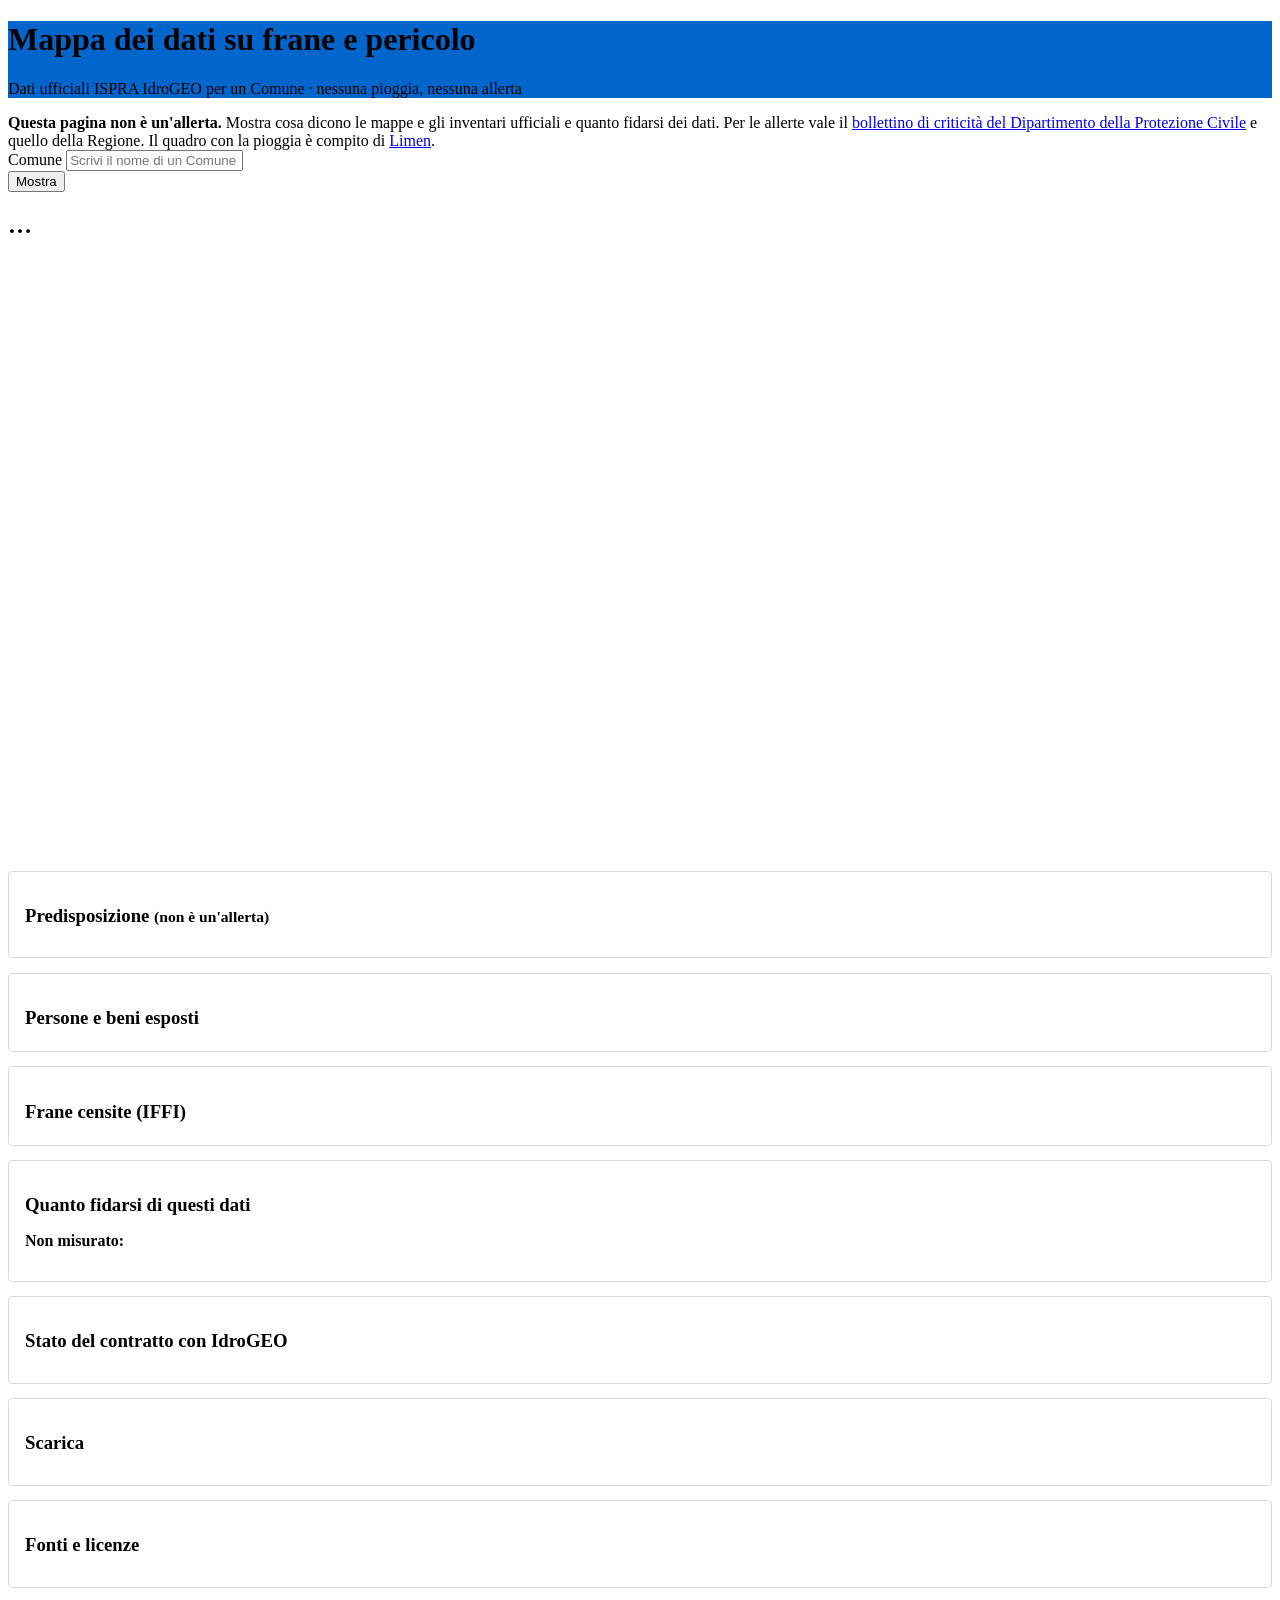
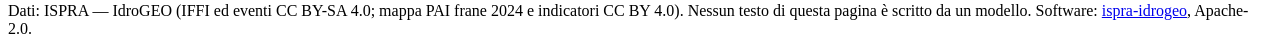
==== app/static/index.html @ 9c4b1706 "feat: Mappa dei dati su frane e pericolo, a page for public bodies (#22) - app/: a page in Italian (" ====
<!doctype html>
<html lang="it">
<head>
  <meta charset="utf-8">
  <meta name="viewport" content="width=device-width, initial-scale=1">
  <title>Mappa dei dati su frane e pericolo</title>
  <link rel="stylesheet" href="vendor/bootstrap-italia/css/bootstrap-italia.min.css">
  <link rel="stylesheet" href="vendor/leaflet/leaflet.css">
  <link rel="stylesheet" href="app.css">
</head>
<body>
  <header class="it-header-center-wrapper py-3">
    <div class="container">
      <h1 id="ente" class="h3 mb-0 text-white">Mappa dei dati su frane e pericolo</h1>
      <p class="mb-0 text-white small">Dati ufficiali ISPRA IdroGEO per un Comune · nessuna pioggia, nessuna allerta</p>
    </div>
  </header>

  <main class="container my-3">
    <div class="alert alert-warning" role="note">
      <strong>Questa pagina non è un'allerta.</strong>
      Mostra cosa dicono le mappe e gli inventari ufficiali e quanto fidarsi dei dati.
      Per le allerte vale il <a id="bulletin" href="#" rel="noopener">bollettino di criticità del Dipartimento della Protezione Civile</a>
      e quello della Regione. Il quadro con la pioggia è compito di <a id="limen" href="#" rel="noopener">Limen</a>.
    </div>

    <form id="search" class="row g-2 align-items-end mb-3" role="search">
      <div class="col-sm-8 col-md-6">
        <label for="q" class="form-label">Comune</label>
        <input id="q" class="form-control" list="found" autocomplete="off" placeholder="Scrivi il nome di un Comune">
        <datalist id="found"></datalist>
      </div>
      <div class="col-auto"><button class="btn btn-primary" type="submit">Mostra</button></div>
    </form>

    <div class="row g-3">
      <section class="col-lg-8" aria-label="Mappa">
        <h2 id="title" class="h4">…</h2>
        <p id="crumbs" class="small text-muted mb-2"></p>
        <div id="map" role="application" aria-label="Mappa del Comune"></div>
        <div id="layer-state" class="small text-muted mt-1" aria-live="polite"></div>
        <div id="legend" class="small mt-2"></div>
      </section>

      <aside class="col-lg-4" aria-label="Dati del Comune">
        <div class="box">
          <h3 class="h5">Predisposizione <small class="text-muted">(non è un'allerta)</small></h3>
          <div id="predisposition"></div>
          <p class="small text-muted mb-0" id="rule"></p>
        </div>

        <div class="box">
          <h3 class="h5">Persone e beni esposti</h3>
          <table class="table table-sm small mb-0"><tbody id="exposure"></tbody></table>
        </div>

        <div class="box">
          <h3 class="h5">Frane censite (IFFI)</h3>
          <div id="iffi" class="small"></div>
        </div>

        <div class="box">
          <h3 class="h5">Quanto fidarsi di questi dati</h3>
          <ul id="notes" class="small"></ul>
          <p class="small mb-1"><strong>Non misurato:</strong></p>
          <ul id="not-measured" class="small text-muted"></ul>
        </div>

        <div class="box">
          <h3 class="h5">Stato del contratto con IdroGEO</h3>
          <ul id="contract" class="small list-unstyled mb-1"></ul>
          <p class="small text-muted mb-0" id="contract-time"></p>
        </div>

        <div class="box">
          <h3 class="h5">Scarica</h3>
          <ul class="small mb-0" id="downloads"></ul>
        </div>

        <div class="box">
          <h3 class="h5">Fonti e licenze</h3>
          <ul id="citations" class="small"></ul>
          <p class="small text-muted mb-0" id="retrieved"></p>
        </div>
      </aside>
    </div>
  </main>

  <footer class="container small text-muted mb-4">
    Dati: ISPRA — IdroGEO (IFFI ed eventi CC BY-SA 4.0; mappa PAI frane 2024 e indicatori CC BY 4.0).
    Nessun testo di questa pagina è scritto da un modello. Software:
    <a href="https://github.com/agent-engineering-studio/ispra-idrogeo">ispra-idrogeo</a>, Apache-2.0.
  </footer>

  <script src="vendor/leaflet/leaflet.js"></script>
  <script src="app.js"></script>
</body>
</html>
---- app/static/app.css ----
.it-header-center-wrapper { background: #0066cc; }
#map { height: 68vh; min-height: 420px; border-radius: 4px; }
.class-badge { display: inline-block; padding: .2rem .5rem; border-radius: 3px; font-weight: 600; }
.class-none { background: #e9ecef; color: #333; }
.class-low { background: #fee08b; color: #333; }
.class-medium { background: #fdae61; color: #222; }
.class-high { background: #f46d43; color: #fff; }
.class-very-high { background: #a50026; color: #fff; }
.class-na { background: #fff; color: #666; border: 1px dashed #999; }
.legend-swatch { display: inline-block; width: .9rem; height: .9rem; margin-right: .3rem; vertical-align: -2px; border: 1px solid #555; }
.legend-item { margin-right: .9rem; white-space: nowrap; }
.box { border: 1px solid #d9dadb; border-radius: 4px; padding: .9rem 1rem; margin-bottom: .9rem; background: #fff; }
.box h3 { margin-bottom: .5rem; }
.leaflet-boundary-pane { pointer-events: none; }
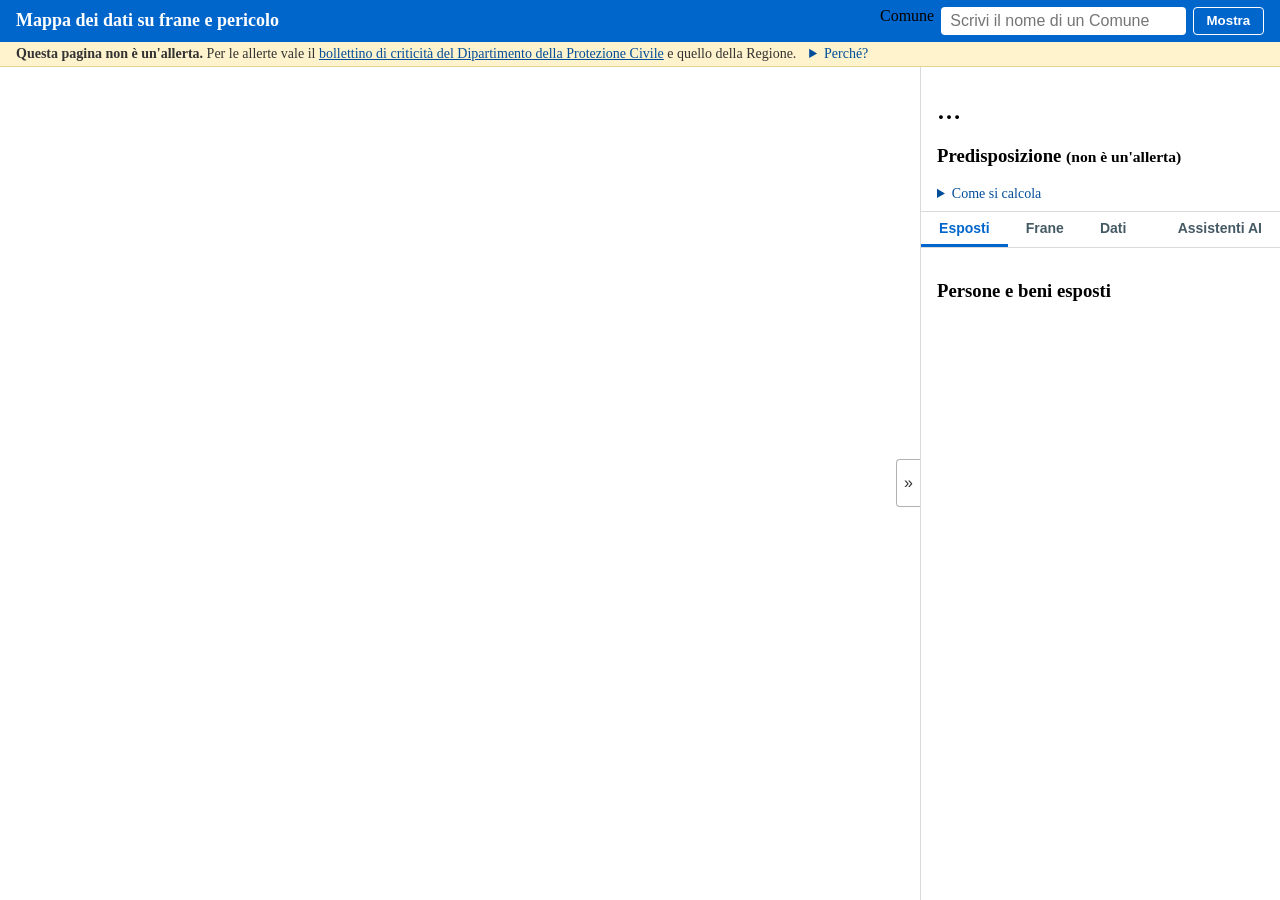
==== commit 0a4f7af4: "feat(app): full-height map, tabbed panel, AI assistants tab The map fills the window; the panel besi" ====
--- a/app/static/index.html
+++ b/app/static/index.html
@@ -9,88 +9,112 @@
   <link rel="stylesheet" href="app.css">
 </head>
 <body>
-  <header class="it-header-center-wrapper py-3">
-    <div class="container">
-      <h1 id="ente" class="h3 mb-0 text-white">Mappa dei dati su frane e pericolo</h1>
-      <p class="mb-0 text-white small">Dati ufficiali ISPRA IdroGEO per un Comune · nessuna pioggia, nessuna allerta</p>
+  <header class="app-header">
+    <div class="app-bar">
+      <h1 id="ente" class="app-title">Mappa dei dati su frane e pericolo</h1>
+      <form id="search" class="app-search" role="search">
+        <label for="q" class="visually-hidden">Comune</label>
+        <input id="q" list="found" autocomplete="off" placeholder="Scrivi il nome di un Comune">
+        <datalist id="found"></datalist>
+        <button type="submit">Mostra</button>
+      </form>
+    </div>
+    <div id="not-alert" class="app-alert" role="note">
+      <span>
+        <strong>Questa pagina non è un'allerta.</strong>
+        Per le allerte vale il <a id="bulletin" href="#" rel="noopener">bollettino di criticità del Dipartimento della Protezione Civile</a>
+        e quello della Regione.
+      </span>
+      <details id="why">
+        <summary>Perché?</summary>
+        <p class="mb-0">
+          Dati ufficiali ISPRA IdroGEO per un Comune · nessuna pioggia, nessuna allerta.
+          Mostra cosa dicono le mappe e gli inventari ufficiali e quanto fidarsi dei dati.
+          Il quadro con la pioggia è compito di <a id="limen" href="#" rel="noopener">Limen</a>.
+        </p>
+      </details>
     </div>
   </header>
 
-  <main class="container my-3">
-    <div class="alert alert-warning" role="note">
-      <strong>Questa pagina non è un'allerta.</strong>
-      Mostra cosa dicono le mappe e gli inventari ufficiali e quanto fidarsi dei dati.
-      Per le allerte vale il <a id="bulletin" href="#" rel="noopener">bollettino di criticità del Dipartimento della Protezione Civile</a>
-      e quello della Regione. Il quadro con la pioggia è compito di <a id="limen" href="#" rel="noopener">Limen</a>.
-    </div>
+  <main class="app-main">
+    <section class="app-map" aria-label="Mappa">
+      <div id="map" role="application" aria-label="Mappa del Comune"></div>
+      <button id="panel-toggle" type="button" aria-controls="panel" aria-expanded="true"
+              aria-label="Chiudi il pannello dei dati" title="Chiudi il pannello dei dati">»</button>
+      <div id="layer-state" aria-live="polite"></div>
+    </section>
 
-    <form id="search" class="row g-2 align-items-end mb-3" role="search">
-      <div class="col-sm-8 col-md-6">
-        <label for="q" class="form-label">Comune</label>
-        <input id="q" class="form-control" list="found" autocomplete="off" placeholder="Scrivi il nome di un Comune">
-        <datalist id="found"></datalist>
+    <aside id="panel" class="app-panel" aria-label="Dati del Comune">
+      <div id="summary">
+        <h2 id="title" class="h5 mb-0">…</h2>
+        <p id="crumbs" class="small text-muted mb-2"></p>
+        <h3 class="h6 mb-1">Predisposizione <small class="text-muted">(non è un'allerta)</small></h3>
+        <div id="predisposition"></div>
+        <details id="how">
+          <summary>Come si calcola</summary>
+          <div id="measures" class="small text-muted"></div>
+          <p class="small text-muted mb-0" id="rule"></p>
+        </details>
       </div>
-      <div class="col-auto"><button class="btn btn-primary" type="submit">Mostra</button></div>
-    </form>
 
-    <div class="row g-3">
-      <section class="col-lg-8" aria-label="Mappa">
-        <h2 id="title" class="h4">…</h2>
-        <p id="crumbs" class="small text-muted mb-2"></p>
-        <div id="map" role="application" aria-label="Mappa del Comune"></div>
-        <div id="layer-state" class="small text-muted mt-1" aria-live="polite"></div>
-        <div id="legend" class="small mt-2"></div>
-      </section>
+      <div id="tabs" role="tablist" aria-label="Sezioni dei dati">
+        <button type="button" role="tab" id="tab-exposed" aria-controls="pane-exposed" aria-selected="true">Esposti</button>
+        <button type="button" role="tab" id="tab-landslides" aria-controls="pane-landslides" aria-selected="false" tabindex="-1">Frane</button>
+        <button type="button" role="tab" id="tab-data" aria-controls="pane-data" aria-selected="false" tabindex="-1">Dati<span id="contract-dot"></span></button>
+        <button type="button" role="tab" id="tab-ai" aria-controls="pane-ai" aria-selected="false" tabindex="-1">Assistenti AI</button>
+      </div>
 
-      <aside class="col-lg-4" aria-label="Dati del Comune">
-        <div class="box">
-          <h3 class="h5">Predisposizione <small class="text-muted">(non è un'allerta)</small></h3>
-          <div id="predisposition"></div>
-          <p class="small text-muted mb-0" id="rule"></p>
+      <div id="tabpanels">
+        <div role="tabpanel" id="pane-exposed" aria-labelledby="tab-exposed">
+          <h3 class="h6">Persone e beni esposti</h3>
+          <div id="exposure"></div>
         </div>
 
-        <div class="box">
-          <h3 class="h5">Persone e beni esposti</h3>
-          <table class="table table-sm small mb-0"><tbody id="exposure"></tbody></table>
+        <div role="tabpanel" id="pane-landslides" aria-labelledby="tab-landslides" hidden>
+          <h3 class="h6">Frane censite (IFFI)</h3>
+          <div id="iffi" class="small"></div>
+          <h3 class="h6">Quanto fidarsi di questi dati</h3>
+          <ul id="notes" class="small"></ul>
+          <p class="small mb-1"><strong>Non misurato:</strong></p>
+          <ul id="not-measured" class="small text-muted mb-0"></ul>
         </div>
 
-        <div class="box">
-          <h3 class="h5">Frane censite (IFFI)</h3>
-          <div id="iffi" class="small"></div>
+        <div role="tabpanel" id="pane-data" aria-labelledby="tab-data" hidden>
+          <h3 class="h6">Scarica</h3>
+          <ul class="small" id="downloads"></ul>
+          <h3 class="h6">Fonti e licenze</h3>
+          <ul id="citations" class="small"></ul>
+          <p class="small text-muted" id="retrieved"></p>
+          <h3 class="h6">Stato del contratto con IdroGEO</h3>
+          <ul id="contract" class="small list-unstyled mb-1"></ul>
+          <p class="small text-muted" id="contract-time"></p>
+          <p id="credits" class="small text-muted mb-0">
+            Dati: ISPRA — IdroGEO (IFFI ed eventi CC BY-SA 4.0; mappa PAI frane 2024 e indicatori CC BY 4.0).
+            Nessun testo di questa pagina è scritto da un modello. Software:
+            <a href="https://github.com/agent-engineering-studio/ispra-idrogeo">ispra-idrogeo</a>, Apache-2.0.
+          </p>
         </div>
 
-        <div class="box">
-          <h3 class="h5">Quanto fidarsi di questi dati</h3>
-          <ul id="notes" class="small"></ul>
-          <p class="small mb-1"><strong>Non misurato:</strong></p>
-          <ul id="not-measured" class="small text-muted"></ul>
+        <div role="tabpanel" id="pane-ai" aria-labelledby="tab-ai" hidden>
+          <h3 class="h6">Chiedere questi dati a un assistente AI</h3>
+          <p class="small">
+            Gli stessi dati di questa pagina si possono chiedere a un assistente AI: il server
+            <code>idrogeo-mcp</code> glieli fa leggere alla fonte, con fonte, licenza e data in ogni risposta.
+          </p>
+          <p class="small mb-1"><strong>Domande da provare:</strong></p>
+          <ul id="ai-questions" class="small"></ul>
+          <p class="small">
+            Ogni numero di una risposta si può controllare sui dati con <code>check_answer</code>:
+            chiedete all'assistente di farlo prima di rispondere.
+          </p>
+          <p class="small">
+            <a href="https://agentengineering.it/ispra-idrogeo/ai-agents/" rel="noopener">Come collegare un assistente</a>
+          </p>
+          <p class="small text-muted mb-0">Questa pagina non usa alcun modello: mostra solo i dati.</p>
         </div>
-
-        <div class="box">
-          <h3 class="h5">Stato del contratto con IdroGEO</h3>
-          <ul id="contract" class="small list-unstyled mb-1"></ul>
-          <p class="small text-muted mb-0" id="contract-time"></p>
-        </div>
-
-        <div class="box">
-          <h3 class="h5">Scarica</h3>
-          <ul class="small mb-0" id="downloads"></ul>
-        </div>
-
-        <div class="box">
-          <h3 class="h5">Fonti e licenze</h3>
-          <ul id="citations" class="small"></ul>
-          <p class="small text-muted mb-0" id="retrieved"></p>
-        </div>
-      </aside>
-    </div>
+      </div>
+    </aside>
   </main>
-
-  <footer class="container small text-muted mb-4">
-    Dati: ISPRA — IdroGEO (IFFI ed eventi CC BY-SA 4.0; mappa PAI frane 2024 e indicatori CC BY 4.0).
-    Nessun testo di questa pagina è scritto da un modello. Software:
-    <a href="https://github.com/agent-engineering-studio/ispra-idrogeo">ispra-idrogeo</a>, Apache-2.0.
-  </footer>
 
   <script src="vendor/leaflet/leaflet.js"></script>
   <script src="app.js"></script>
--- a/app/static/app.css
+++ b/app/static/app.css
@@ -1,14 +1,75 @@
-.it-header-center-wrapper { background: #0066cc; }
-#map { height: 68vh; min-height: 420px; border-radius: 4px; }
-.class-badge { display: inline-block; padding: .2rem .5rem; border-radius: 3px; font-weight: 600; }
+/* The shell: header, then the map and the panel share what is left of the window. */
+html, body { height: 100%; }
+body { display: flex; flex-direction: column; margin: 0; }
+
+.app-bar { background: #0066cc; display: flex; flex-wrap: wrap; align-items: center; gap: .4rem 1rem; padding: .45rem 1rem; }
+.app-title { color: #fff; font-size: 1.125rem; font-weight: 600; margin: 0; }
+.app-search { display: flex; gap: .4rem; flex: 0 1 24rem; margin-left: auto; }
+.app-search input { flex: 1; min-width: 0; border: 0; border-radius: 4px; padding: .3rem .6rem; font-size: 1rem; }
+.app-search button { border: 1px solid #fff; border-radius: 4px; background: transparent; color: #fff; font-weight: 600; padding: .3rem .8rem; }
+.app-search button:hover, .app-search button:focus-visible { background: #fff; color: #0066cc; }
+
+.app-alert { position: relative; display: flex; flex-wrap: wrap; align-items: baseline; gap: .1rem .8rem; padding: .25rem 1rem; background: #fff3cd; border-bottom: 1px solid #e6d58f; color: #333; font-size: .875rem; }
+.app-alert a { color: #004d99; }
+.app-alert strong { font-weight: 700; }
+#why summary, #how summary { cursor: pointer; color: #004d99; font-size: .875rem; }
+#why[open] > p { position: absolute; top: 100%; left: 1rem; right: 1rem; max-width: 34rem; z-index: 1100; background: #fff; border: 1px solid #d9dadb; border-radius: 4px; box-shadow: 0 4px 12px rgba(0, 0, 0, .15); padding: .6rem .8rem; }
+
+.app-main { flex: 1; min-height: 0; display: grid; grid-template-columns: minmax(0, 1fr) 360px; }
+.app-map { position: relative; min-height: 0; }
+#map { height: 100%; }
+#layer-state { position: absolute; left: .6rem; bottom: 1.6rem; z-index: 1000; max-width: 60%; background: rgba(255, 255, 255, .92); border-radius: 4px; padding: .2rem .5rem; font-size: .8125rem; color: #333; }
+#layer-state:empty { display: none; }
+#panel-toggle { position: absolute; right: 0; top: 50%; transform: translateY(-50%); z-index: 1000; width: 1.5rem; height: 3rem; padding: 0; border: 1px solid #b1b1b3; border-right: 0; border-radius: 4px 0 0 4px; background: #fff; color: #333; font-size: 1rem; line-height: 1; }
+
+.app-panel { display: flex; flex-direction: column; overflow-y: auto; background: #fff; border-left: 1px solid #d9dadb; }
+body.panel-closed .app-main { grid-template-columns: minmax(0, 1fr); }
+body.panel-closed .app-panel { display: none; }
+#summary { padding: .7rem 1rem .6rem; }
+.pred-row { display: flex; align-items: center; gap: .5rem; margin-bottom: .35rem; }
+.pred-kind { flex: 0 0 4.6rem; }
+.pred-share { margin-left: auto; font-variant-numeric: tabular-nums; font-weight: 600; }
+
+/* The tabs: one panel at a time, the chosen one stays when the Comune changes. */
+#tabs { position: sticky; top: 0; z-index: 1; display: flex; background: #fff; border-top: 1px solid #d9dadb; border-bottom: 1px solid #d9dadb; }
+#tabs [role="tab"] { flex: 1 1 auto; padding: .5rem .3rem; border: 0; border-bottom: 3px solid transparent; background: none; color: #455a64; font-size: .875rem; font-weight: 600; white-space: nowrap; }
+#tabs [role="tab"][aria-selected="true"] { color: #0066cc; border-bottom-color: #0066cc; }
+[role="tabpanel"] { padding: .8rem 1rem 1rem; }
+[role="tabpanel"] h3:not(:first-child) { margin-top: .9rem; padding-top: .8rem; border-top: 1px solid #e3e4e6; }
+#contract-dot { display: inline-block; width: .6rem; height: .6rem; margin-left: .35rem; border-radius: 50%; }
+#contract-dot.ok { background: #008758; }
+#contract-dot.ko { background: #d9364f; }
+
+.exposure-total { display: flex; justify-content: space-between; gap: 1rem; margin-bottom: .4rem; font-size: .875rem; }
+.exposure-table { width: 100%; font-size: .875rem; }
+.exposure-table th, .exposure-table td { padding: .35rem .25rem; border-top: 1px solid #e3e4e6; vertical-align: top; }
+.exposure-table thead th, .exposure-table thead td { border-top: 0; font-weight: 600; text-align: right; }
+.exposure-table td, .exposure-table thead th { white-space: nowrap; }
+.exposure-table td { text-align: right; font-variant-numeric: tabular-nums; }
+.exposure-table tbody th { font-weight: 400; }
+.exposure-table small { display: block; color: #5c6f82; }
+
+.class-badge { display: inline-block; padding: .15rem .5rem; border-radius: 3px; font-weight: 600; }
 .class-none { background: #e9ecef; color: #333; }
 .class-low { background: #fee08b; color: #333; }
 .class-medium { background: #fdae61; color: #222; }
 .class-high { background: #f46d43; color: #fff; }
 .class-very-high { background: #a50026; color: #fff; }
 .class-na { background: #fff; color: #666; border: 1px dashed #999; }
-.legend-swatch { display: inline-block; width: .9rem; height: .9rem; margin-right: .3rem; vertical-align: -2px; border: 1px solid #555; }
-.legend-item { margin-right: .9rem; white-space: nowrap; }
-.box { border: 1px solid #d9dadb; border-radius: 4px; padding: .9rem 1rem; margin-bottom: .9rem; background: #fff; }
-.box h3 { margin-bottom: .5rem; }
+
+/* The legend lives in the layer control, under the layer it explains. */
+.leaflet-control-layers { max-width: 16rem; }
+.layer-legend { display: block; margin: .1rem 0 .25rem 1.3rem; font-size: .75rem; line-height: 1.5; color: #444; }
+.legend-swatch { display: inline-block; width: .75rem; height: .75rem; margin-right: .2rem; vertical-align: -1px; border: 1px solid #555; }
+.legend-item { margin-right: .5rem; white-space: nowrap; }
 .leaflet-boundary-pane { pointer-events: none; }
+
+/* A narrow window: the map on top, the panel under it, the page scrolls. */
+@media (max-width: 992px) {
+  html, body { height: auto; }
+  body, .app-main { display: block; }
+  #map { height: 60vh; min-height: 320px; }
+  #panel-toggle { display: none; }
+  .app-panel, body.panel-closed .app-panel { display: flex; overflow: visible; border-left: 0; border-top: 1px solid #d9dadb; }
+  .app-search { flex-basis: 100%; }
+}
